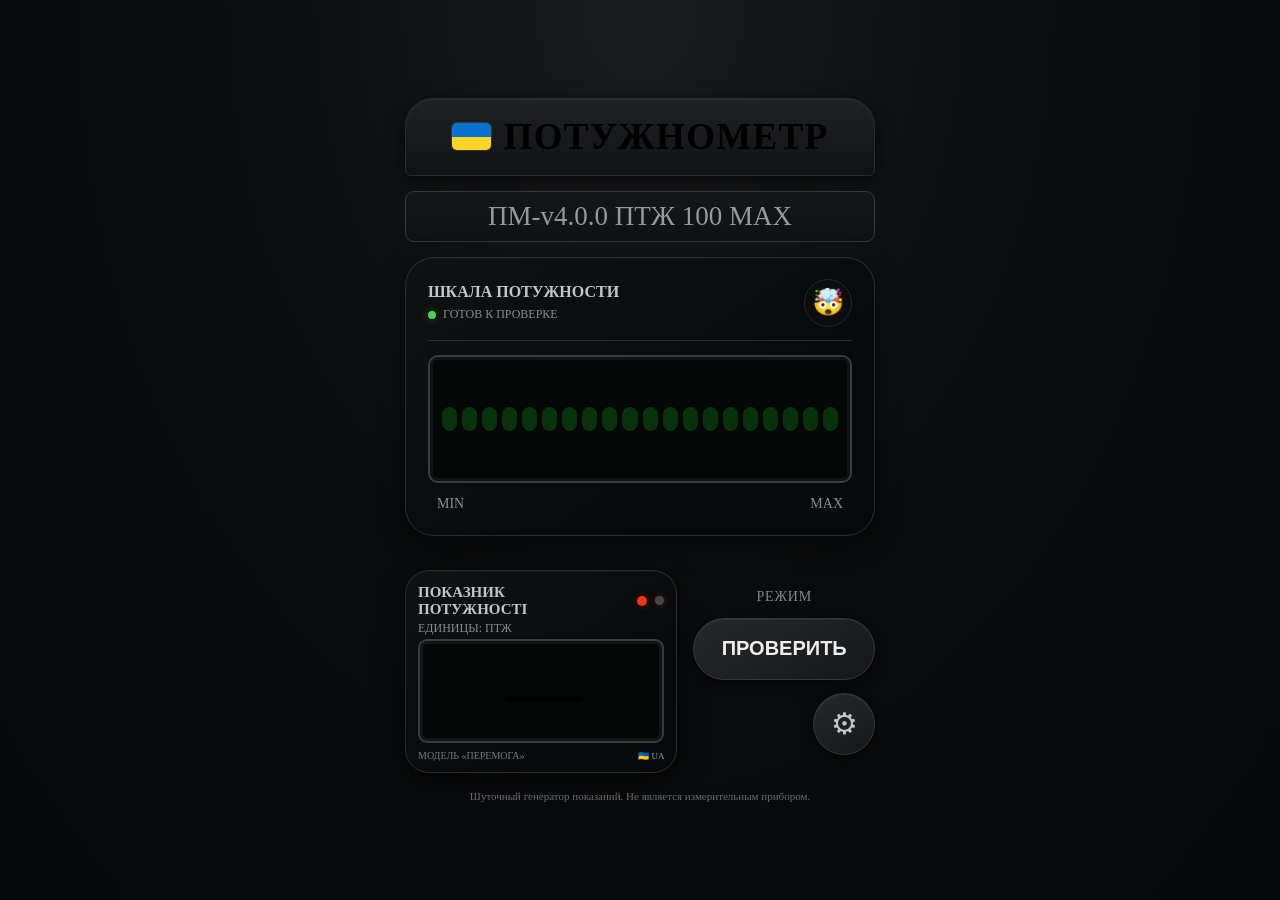
==== index.html @ d44b7a95 "Add files via upload" ====
<!doctype html>
<html lang="ru">
<head>
  <meta charset="UTF-8">
  <meta name="viewport" content="width=device-width, initial-scale=1, viewport-fit=cover">
  <meta name="theme-color" content="#090a0b">
  <title>Потужнометр</title>
  <link rel="stylesheet" href="styles.css">
  <script src="https://telegram.org/js/telegram-web-app.js"></script>
  <script defer src="app.js"></script>
</head>
<body>
  <main class="device">
    <header class="brand"><span class="flag" aria-label="Украина"><i></i><i></i></span><span>ПОТУЖНОМЕТР</span></header>
    <div class="version">ПМ-v4.0.0 ПТЖ 100 MAX</div>

    <section class="card scale-card" aria-labelledby="scale-title">
      <div class="section-head">
        <div><h1 id="scale-title">ШКАЛА ПОТУЖНОСТИ</h1><p class="status"><span class="status-dot"></span><span id="status-text">ГОТОВ К ПРОВЕРКЕ</span></p></div>
        <span class="mood" id="mood" aria-label="Настроение">🤯</span>
      </div>
      <div class="meter-frame" role="img" aria-label="Шкала от минимума до максимума">
        <div class="meter" id="meter"></div>
      </div>
      <div class="range"><span>MIN</span><span>MAX</span></div>
    </section>

    <section class="lower">
      <div class="card readout">
        <div class="readout-head"><h2>ПОКАЗНИК<br>ПОТУЖНОСТІ</h2><span class="live"><i></i><i></i></span></div>
        <p class="units">ЕДИНИЦЫ: ПТЖ</p>
        <div class="number-frame"><output id="value">—</output></div>
        <div class="readout-foot"><span id="model">МОДЕЛЬ «ПЕРЕМОГА»</span><span class="mini-flag">🇺🇦 UA</span></div>
      </div>
      <div class="controls">
        <span class="mode-label">РЕЖИМ</span>
        <button class="check-button" id="check" type="button">ПРОВЕРИТЬ</button>
        <button class="settings-button" id="settings" type="button" aria-label="Настройки" title="О приложении">⚙</button>
      </div>
    </section>
    <p class="disclaimer">Шуточный генератор показаний. Не является измерительным прибором.</p>
  </main>
</body>
</html>
---- styles.css ----
* { box-sizing: border-box; }+:root { color-scheme: dark; font-family: Inter, ui-sans-serif, system-ui, -apple-system, "Segoe UI", sans-serif; background:#08090a; color:#f1f1f1; }
body { margin:0; min-height:100vh; display:grid; place-items:center; padding:18px 14px; background:radial-gradient(ellipse at 50% 0%, #1a1b1d 0, #0a0b0c 48%, #070809 100%); }
.device { width:min(100%, 470px); position:relative; }
.brand { min-height:78px; border:1px solid #292a2c; border-radius:28px 28px 6px 6px; background:linear-gradient(180deg,#202123,#111213); box-shadow:0 5px 18px #0009,inset 0 1px #ffffff0c; display:flex; align-items:center; justify-content:center; gap:13px; font-size:clamp(22px,6vw,37px); font-weight:900; letter-spacing:.035em; white-space:nowrap; }
.flag { width:39px; height:27px; flex:none; display:flex; flex-direction:column; overflow:hidden; border-radius:5px; box-shadow:0 0 0 1px #ffffff20; }.flag i { height:50%; background:#0873cf; }.flag i+i { background:#ffd52a; }
.version { margin:15px 0; border:1px solid #343537; border-radius:9px; background:linear-gradient(#151617,#101112); color:#97989a; text-align:center; font-size:clamp(18px,5.4vw,27px); padding:9px 5px; }
.card { background:linear-gradient(145deg,#101112,#08090a 72%); border:1px solid #2a2b2d; box-shadow:0 8px 26px #0008,inset 0 1px #ffffff08; }
.scale-card { border-radius:29px; padding:21px 22px 23px; }
.section-head { display:flex; justify-content:space-between; align-items:center; border-bottom:1px solid #2a2b2d; padding-bottom:13px; margin-bottom:14px; }
h1,h2,p { margin:0; }.section-head h1 { color:#c4c5c6; font-size:16px; font-weight:850; }.status { display:flex; align-items:center; gap:7px; margin-top:6px; color:#898a8c; font-size:12px; }.status-dot { width:8px; height:8px; background:#48d34c; border-radius:50%; box-shadow:0 0 9px #47ce4b70; }.mood { display:grid; place-items:center; width:48px; height:48px; font-size:26px; border-radius:50%; border:1px solid #242527; background:#0c0d0e; }
.meter-frame { padding:9px 12px; border:2px solid #3b3c3e; border-radius:10px; background:#050606; box-shadow:inset 0 0 0 3px #111213; }.meter { min-height:106px; display:flex; align-items:center; justify-content:center; gap:5px; padding:11px 0; }.bar { height:53%; min-height:24px; max-height:52px; flex:1; border-radius:99px; background:hsl(calc(124 - var(--n)*1.22) 87% 48%); opacity:.20; transition:opacity .22s ease, height .25s ease, filter .22s ease; }.bar.active { opacity:1; filter:drop-shadow(0 0 5px color-mix(in srgb, currentColor 30%, transparent)); }.bar:nth-child(3n) { height:66%; }.bar:nth-child(3n + 1) { height:80%; }
.range { display:flex; justify-content:space-between; color:#8c8d8f; font-size:14px; margin:13px 9px 0; }
.lower { display:grid; grid-template-columns:1.08fr .72fr; gap:16px; align-items:center; margin-top:34px; }.readout { border-radius:24px; padding:13px 12px 11px; }.readout-head { display:flex; align-items:center; justify-content:space-between; }.readout h2 { color:#c3c4c5; font-size:15px; line-height:1.13; font-weight:850; }.live { display:flex; gap:8px; align-items:center; }.live i { width:10px; height:10px; border-radius:50%; background:#ee3519; box-shadow:0 0 7px #f43b1e55; }.live i+i { width:9px; height:9px; background:#454648; }.units { color:#8a8b8d; font-size:12px; margin:4px 0 3px; }.number-frame { min-height:104px; border:2px solid #3a3b3d; border-radius:9px; box-shadow:inset 0 0 0 3px #131415; display:grid; place-items:center; background:#050606; }.number-frame output { font-size:clamp(57px,15vw,76px); font-weight:850; line-height:1; letter-spacing:-.06em; font-variant-numeric:tabular-nums; }.readout-foot { display:flex; justify-content:space-between; align-items:center; color:#77797b; font-size:10px; margin-top:7px; }.mini-flag { color:#a5a6a7; font-size:9px; }
.controls { display:flex; align-items:center; flex-direction:column; gap:13px; }.mode-label { color:#858689; font-size:14px; letter-spacing:.06em; }.check-button,.settings-button { color:#eee; border:1px solid #333537; background:linear-gradient(150deg,#27282a,#161718); box-shadow:0 5px 12px #0007,inset 0 1px #ffffff10; cursor:pointer; }.check-button { width:100%; min-height:62px; border-radius:40px; font-size:clamp(14px,4vw,20px); font-weight:850; }.check-button:active,.settings-button:active { transform:translateY(1px); }.check-button:disabled { color:#8f9092; cursor:wait; }.settings-button { width:62px; height:62px; border-radius:50%; font-size:30px; color:#c5c6c7; align-self:flex-end; }.disclaimer { margin:17px 4px 0; color:#686a6c; text-align:center; font-size:11px; }
@media (max-width:370px) { .lower { gap:10px; grid-template-columns:1.05fr .78fr; }.scale-card { padding:17px 15px 20px; }.meter { gap:3px; }.readout { padding:11px 9px; }.readout h2 { font-size:13px; }.check-button { min-height:56px; } }
@media (prefers-reduced-motion:reduce) { *,*::before,*::after { transition:none!important; scroll-behavior:auto!important; } }
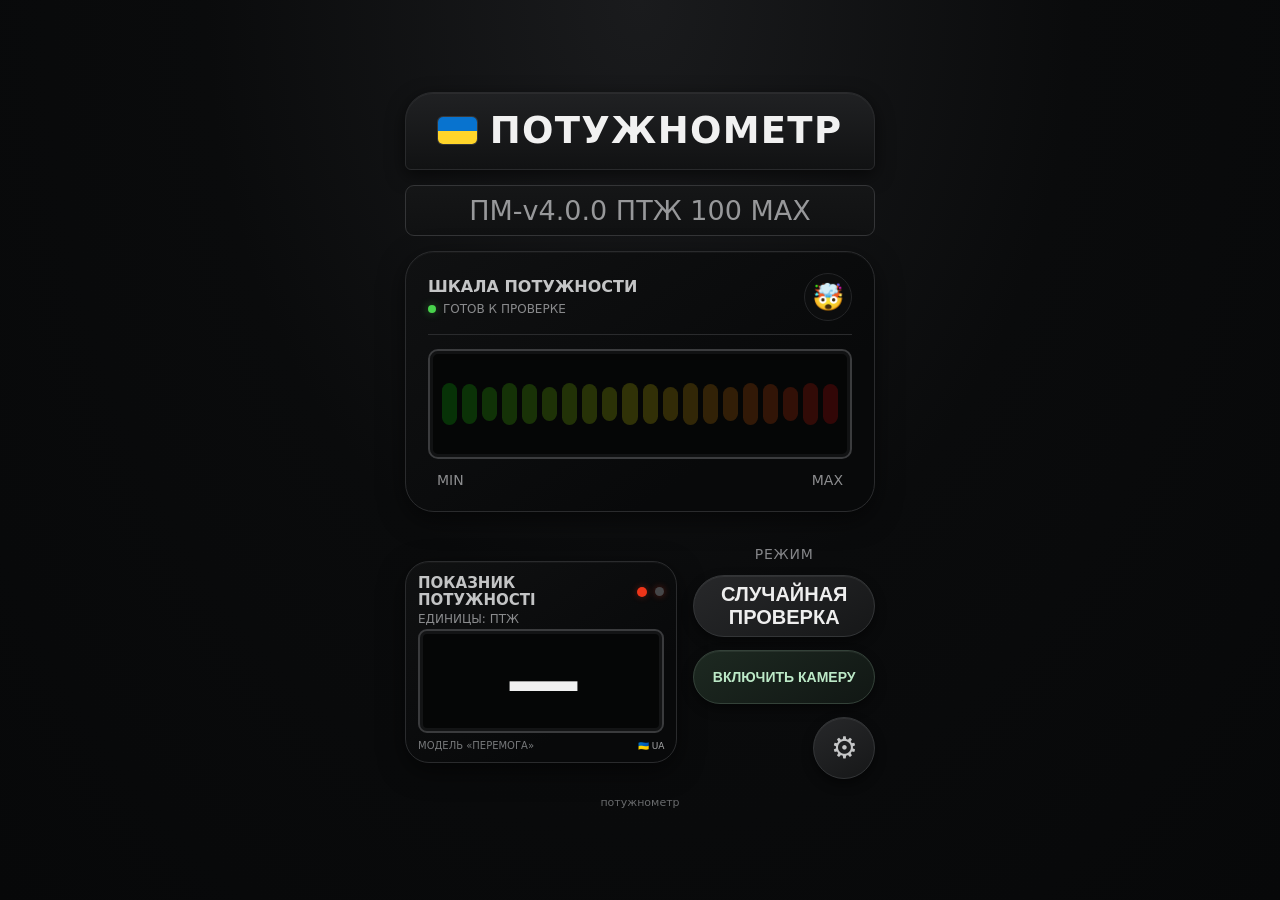
==== commit 85c6f2ed: "Add immersive camera measurement mode" ====
--- a/index.html
+++ b/index.html
@@ -25,6 +25,26 @@
       <div class="range"><span>MIN</span><span>MAX</span></div>
     </section>
 
+    <section class="camera-panel" id="camera-panel" aria-label="Проверка цветов камерой" hidden>
+      <video id="camera-preview" autoplay muted playsinline aria-label="Изображение с камеры"></video>
+      <div class="camera-topbar"><span>АНАЛИЗ ПО ВИДЕО</span><button class="close-camera" id="close-camera" type="button" aria-label="Закрыть камеру">×</button></div>
+      <div class="camera-hud">
+        <div class="camera-hud-head">
+          <p class="camera-status" id="camera-status" aria-live="polite">Камера выключена</p>
+          <div class="color-stats" aria-live="polite">
+            <span class="color-stat"><i class="blue-dot"></i>СИНИЙ <b id="blue-percent">0%</b></span>
+            <span class="color-stat"><i class="yellow-dot"></i>ЖЁЛТЫЙ <b id="yellow-percent">0%</b></span>
+            <span class="color-stat">ВСЕГО <b id="total-percent">0%</b></span>
+          </div>
+        </div>
+        <div class="camera-result">
+          <div class="meter-frame camera-meter-frame" role="img" aria-label="Потужность по цветам в кадре"><div class="meter" id="video-meter"></div></div>
+          <div class="camera-value"><output id="video-value">0</output><span>ПТЖ</span></div>
+        </div>
+        <p class="camera-note">Кадр анализируется на устройстве</p>
+      </div>
+    </section>
+
     <section class="lower">
       <div class="card readout">
         <div class="readout-head"><h2>ПОКАЗНИК<br>ПОТУЖНОСТІ</h2><span class="live"><i></i><i></i></span></div>
@@ -34,11 +54,13 @@
       </div>
       <div class="controls">
         <span class="mode-label">РЕЖИМ</span>
-        <button class="check-button" id="check" type="button">ПРОВЕРИТЬ</button>
+        <button class="check-button" id="check" type="button">СЛУЧАЙНАЯ ПРОВЕРКА</button>
+        <button class="camera-button" id="camera-toggle" type="button" aria-controls="camera-panel" aria-pressed="false">ВКЛЮЧИТЬ КАМЕРУ</button>
         <button class="settings-button" id="settings" type="button" aria-label="Настройки" title="О приложении">⚙</button>
       </div>
     </section>
-    <p class="disclaimer">Шуточный генератор показаний. Не является измерительным прибором.</p>
+    <p class="disclaimer">потужнометр</p>
   </main>
+  <audio id="threshold-sound" src="potuzhnolit.mp3" preload="auto"></audio>
 </body>
 </html>
--- a/styles.css
+++ b/styles.css
@@ -1,4 +1,5 @@
-* { box-sizing: border-box; }+:root { color-scheme: dark; font-family: Inter, ui-sans-serif, system-ui, -apple-system, "Segoe UI", sans-serif; background:#08090a; color:#f1f1f1; }
+* { box-sizing: border-box; }
+:root { color-scheme: dark; font-family: Inter, ui-sans-serif, system-ui, -apple-system, "Segoe UI", sans-serif; background:#08090a; color:#f1f1f1; }
 body { margin:0; min-height:100vh; display:grid; place-items:center; padding:18px 14px; background:radial-gradient(ellipse at 50% 0%, #1a1b1d 0, #0a0b0c 48%, #070809 100%); }
 .device { width:min(100%, 470px); position:relative; }
 .brand { min-height:78px; border:1px solid #292a2c; border-radius:28px 28px 6px 6px; background:linear-gradient(180deg,#202123,#111213); box-shadow:0 5px 18px #0009,inset 0 1px #ffffff0c; display:flex; align-items:center; justify-content:center; gap:13px; font-size:clamp(22px,6vw,37px); font-weight:900; letter-spacing:.035em; white-space:nowrap; }
@@ -12,5 +13,38 @@
 .range { display:flex; justify-content:space-between; color:#8c8d8f; font-size:14px; margin:13px 9px 0; }
 .lower { display:grid; grid-template-columns:1.08fr .72fr; gap:16px; align-items:center; margin-top:34px; }.readout { border-radius:24px; padding:13px 12px 11px; }.readout-head { display:flex; align-items:center; justify-content:space-between; }.readout h2 { color:#c3c4c5; font-size:15px; line-height:1.13; font-weight:850; }.live { display:flex; gap:8px; align-items:center; }.live i { width:10px; height:10px; border-radius:50%; background:#ee3519; box-shadow:0 0 7px #f43b1e55; }.live i+i { width:9px; height:9px; background:#454648; }.units { color:#8a8b8d; font-size:12px; margin:4px 0 3px; }.number-frame { min-height:104px; border:2px solid #3a3b3d; border-radius:9px; box-shadow:inset 0 0 0 3px #131415; display:grid; place-items:center; background:#050606; }.number-frame output { font-size:clamp(57px,15vw,76px); font-weight:850; line-height:1; letter-spacing:-.06em; font-variant-numeric:tabular-nums; }.readout-foot { display:flex; justify-content:space-between; align-items:center; color:#77797b; font-size:10px; margin-top:7px; }.mini-flag { color:#a5a6a7; font-size:9px; }
 .controls { display:flex; align-items:center; flex-direction:column; gap:13px; }.mode-label { color:#858689; font-size:14px; letter-spacing:.06em; }.check-button,.settings-button { color:#eee; border:1px solid #333537; background:linear-gradient(150deg,#27282a,#161718); box-shadow:0 5px 12px #0007,inset 0 1px #ffffff10; cursor:pointer; }.check-button { width:100%; min-height:62px; border-radius:40px; font-size:clamp(14px,4vw,20px); font-weight:850; }.check-button:active,.settings-button:active { transform:translateY(1px); }.check-button:disabled { color:#8f9092; cursor:wait; }.settings-button { width:62px; height:62px; border-radius:50%; font-size:30px; color:#c5c6c7; align-self:flex-end; }.disclaimer { margin:17px 4px 0; color:#686a6c; text-align:center; font-size:11px; }
-@media (max-width:370px) { .lower { gap:10px; grid-template-columns:1.05fr .78fr; }.scale-card { padding:17px 15px 20px; }.meter { gap:3px; }.readout { padding:11px 9px; }.readout h2 { font-size:13px; }.check-button { min-height:56px; } }
+.camera-panel { margin-top:16px; padding:15px; border-radius:22px; }.camera-panel-head { display:flex; align-items:center; justify-content:space-between; margin-bottom:12px; }.camera-panel h2 { margin:0; color:#c3c4c5; font-size:14px; }.camera-status { margin:5px 0 0; color:#939597; font-size:12px; }.camera-mark { color:#e84936; font-size:16px; text-shadow:0 0 10px #e8493680; }.camera-view { overflow:hidden; border:2px solid #363739; border-radius:12px; background:#050606; aspect-ratio:4/3; }.camera-view video { display:block; width:100%; height:100%; object-fit:cover; transform:scaleX(-1); }.color-stats { display:grid; grid-template-columns:1fr 1fr 1fr; gap:7px; margin-top:12px; }.color-stat { display:flex; align-items:center; gap:5px; white-space:nowrap; color:#9a9b9d; font-size:10px; }.color-stat b { margin-left:auto; color:#f2f2f2; font-size:12px; font-variant-numeric:tabular-nums; }.color-stat i { display:inline-block; width:8px; height:8px; flex:none; border-radius:50%; }.blue-dot { background:#2279ed; }.yellow-dot { background:#ffd52a; }.total-stat { justify-content:flex-end; }.camera-note { margin:10px 0 0; color:#737577; font-size:10px; line-height:1.4; }.camera-button { width:100%; min-height:54px; padding:0 12px; border:1px solid #344239; border-radius:30px; color:#bce9c7; background:linear-gradient(150deg,#1d2921,#111714); box-shadow:0 5px 12px #0007,inset 0 1px #ffffff10; cursor:pointer; font-size:clamp(11px,3.2vw,14px); font-weight:800; }.camera-button[aria-pressed="true"] { border-color:#526b59; color:#fff; background:linear-gradient(150deg,#314d39,#1c2b21); }.camera-button:disabled { opacity:.65; cursor:wait; }.camera-panel[hidden] { display:none; }
+@media (max-width:370px) { .lower { gap:10px; grid-template-columns:1.05fr .78fr; }.scale-card { padding:17px 15px 20px; }.meter { gap:3px; }.readout { padding:11px 9px; }.readout h2 { font-size:13px; }.check-button { min-height:56px; }.color-stats { gap:4px; }.color-stat { gap:3px; font-size:9px; }.color-stat b { font-size:11px; } }
 @media (prefers-reduced-motion:reduce) { *,*::before,*::after { transition:none!important; scroll-behavior:auto!important; } }
+
+/* Segmented scale: green at minimum, red at maximum. */
+.meter { height:88px; min-height:0; }
+.bar { height:40px; min-height:18px; max-height:42px; background:hsl(calc(120 - var(--n)*120) 88% 48%); }
+.bar:nth-child(3n) { height:34px; }
+.bar:nth-child(3n + 1) { height:42px; }
+
+/* Immersive camera view with a compact reading strip above the safe area. */
+body.camera-open { overflow:hidden; }
+.camera-panel { position:fixed; inset:0; z-index:1000; display:block; width:100%; height:100vh; height:100dvh; margin:0; padding:0; overflow:hidden; border:0; border-radius:0; background:#050606; box-shadow:none; color:#fff; }
+.camera-panel[hidden] { display:none; }
+.camera-panel > video { position:absolute; inset:0; display:block; width:100%; height:100%; object-fit:cover; background:#050606; }
+.camera-topbar { position:absolute; z-index:1; top:calc(env(safe-area-inset-top, 0px) + 12px); left:15px; right:15px; display:flex; justify-content:space-between; align-items:center; }
+.camera-topbar > span { padding:10px 14px; border:1px solid #ffffff20; border-radius:24px; background:#08090bb8; color:#f5f5f5; font-size:12px; font-weight:800; letter-spacing:.08em; backdrop-filter:blur(12px); }
+.close-camera { display:grid; place-items:center; width:44px; height:44px; border:1px solid #ffffff28; border-radius:50%; background:#08090bc9; color:#fff; cursor:pointer; font-size:30px; line-height:1; backdrop-filter:blur(12px); }
+.camera-hud { position:absolute; z-index:1; left:12px; right:12px; bottom:calc(env(safe-area-inset-bottom, 0px) + 12px); padding:14px; border:1px solid #ffffff24; border-radius:20px; background:linear-gradient(145deg,#101216ed,#070809e8); box-shadow:0 10px 36px #0008; backdrop-filter:blur(16px); }
+.camera-hud-head { display:flex; align-items:center; justify-content:space-between; gap:12px; margin-bottom:11px; }
+.camera-status { margin:0; color:#d5d7d9; font-size:12px; }
+.color-stats { display:flex; align-items:center; justify-content:flex-end; gap:12px; margin:0; }
+.color-stat { gap:5px; color:#c2c4c6; font-size:9px; }
+.color-stat b { margin-left:2px; font-size:11px; }
+.camera-result { display:grid; grid-template-columns:minmax(0,1fr) auto; align-items:center; gap:12px; }
+.camera-meter-frame { min-width:0; padding:5px 9px; border-color:#44474a; background:#030405; }
+.camera-meter-frame .meter { height:42px; gap:4px; padding:2px 0; }
+.camera-meter-frame .bar { height:23px; min-height:12px; max-height:23px; }
+.camera-meter-frame .bar:nth-child(3n) { height:19px; }
+.camera-meter-frame .bar:nth-child(3n + 1) { height:23px; }
+.camera-value { display:flex; align-items:baseline; gap:5px; min-width:88px; }
+.camera-value output { color:#fff; font-size:clamp(40px,10vw,58px); font-weight:850; line-height:.95; letter-spacing:-.06em; font-variant-numeric:tabular-nums; }
+.camera-value span { color:#aeb1b4; font-size:11px; }
+.camera-note { margin:10px 2px 0; color:#a2a5a8; font-size:10px; line-height:1.4; }
+@media (max-width:380px) { .camera-hud { left:8px; right:8px; padding:11px 9px; }.camera-hud-head { gap:6px; }.color-stats { gap:7px; }.color-stat { font-size:8px; }.camera-value { min-width:76px; gap:3px; }.camera-value output { font-size:42px; }.camera-meter-frame .meter { gap:3px; } }
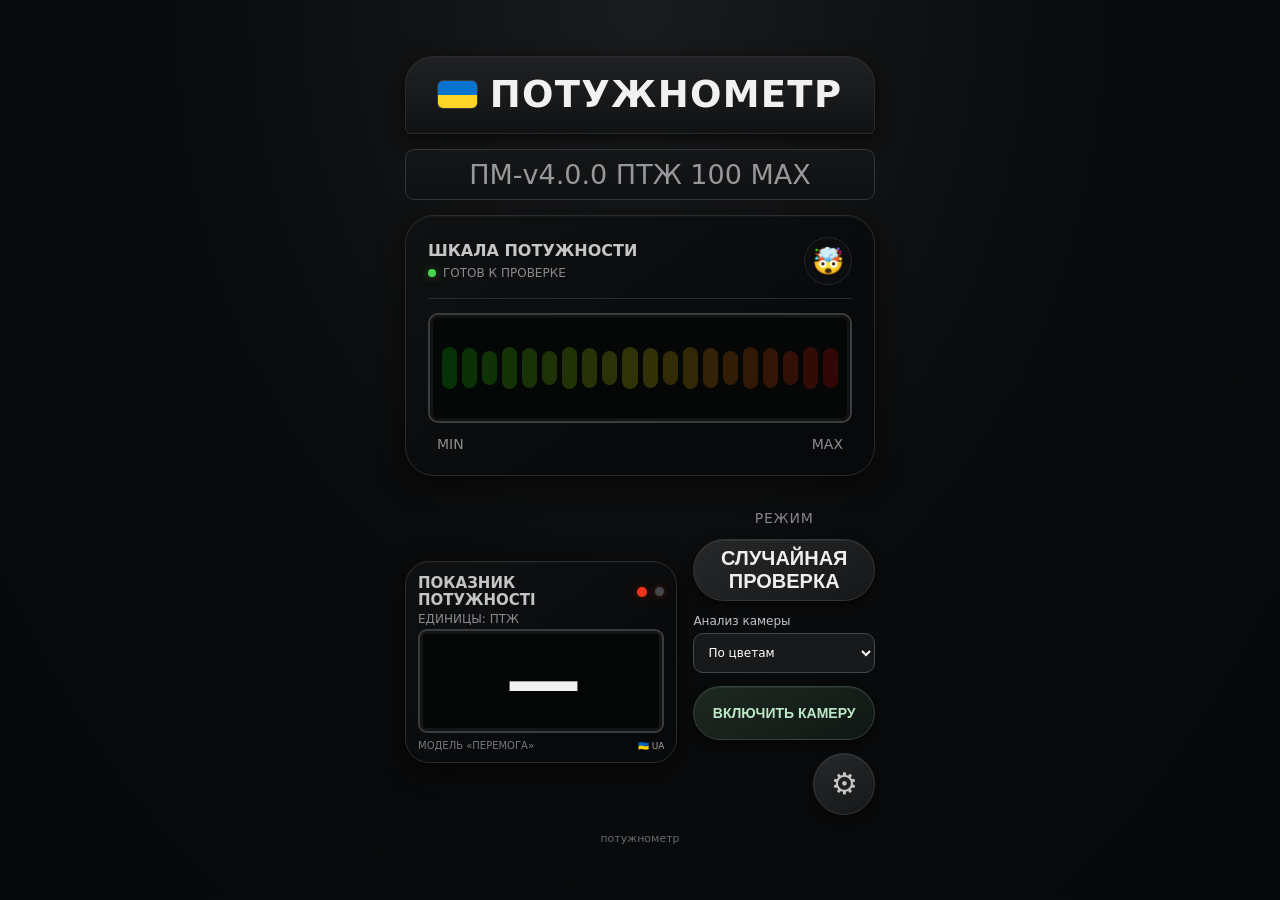
==== commit 2200dfd4: "Add local face comparison camera mode" ====
--- a/index.html
+++ b/index.html
@@ -5,9 +5,9 @@
   <meta name="viewport" content="width=device-width, initial-scale=1, viewport-fit=cover">
   <meta name="theme-color" content="#090a0b">
   <title>Потужнометр</title>
-  <link rel="stylesheet" href="styles.css">
+  <link rel="stylesheet" href="styles.css?v=2">
   <script src="https://telegram.org/js/telegram-web-app.js"></script>
-  <script defer src="app.js"></script>
+  <script defer src="app.js?v=2"></script>
 </head>
 <body>
   <main class="device">
@@ -25,20 +25,20 @@
       <div class="range"><span>MIN</span><span>MAX</span></div>
     </section>
 
-    <section class="camera-panel" id="camera-panel" aria-label="Проверка цветов камерой" hidden>
+    <section class="camera-panel" id="camera-panel" aria-label="Проверка камерой" hidden>
       <video id="camera-preview" autoplay muted playsinline aria-label="Изображение с камеры"></video>
       <div class="camera-topbar"><span>АНАЛИЗ ПО ВИДЕО</span><button class="close-camera" id="close-camera" type="button" aria-label="Закрыть камеру">×</button></div>
       <div class="camera-hud">
         <div class="camera-hud-head">
           <p class="camera-status" id="camera-status" aria-live="polite">Камера выключена</p>
-          <div class="color-stats" aria-live="polite">
+          <div class="color-stats" id="color-stats" aria-live="polite">
             <span class="color-stat"><i class="blue-dot"></i>СИНИЙ <b id="blue-percent">0%</b></span>
             <span class="color-stat"><i class="yellow-dot"></i>ЖЁЛТЫЙ <b id="yellow-percent">0%</b></span>
             <span class="color-stat">ВСЕГО <b id="total-percent">0%</b></span>
           </div>
         </div>
         <div class="camera-result">
-          <div class="meter-frame camera-meter-frame" role="img" aria-label="Потужность по цветам в кадре"><div class="meter" id="video-meter"></div></div>
+          <div class="meter-frame camera-meter-frame" role="img" aria-label="Потужность по кадру"><div class="meter" id="video-meter"></div></div>
           <div class="camera-value"><output id="video-value">0</output><span>ПТЖ</span></div>
         </div>
         <p class="camera-note">Кадр анализируется на устройстве</p>
@@ -55,6 +55,12 @@
       <div class="controls">
         <span class="mode-label">РЕЖИМ</span>
         <button class="check-button" id="check" type="button">СЛУЧАЙНАЯ ПРОВЕРКА</button>
+        <label class="camera-mode">Анализ камеры
+          <select id="camera-mode">
+            <option value="color">По цветам</option>
+            <option value="face">По лицу</option>
+          </select>
+        </label>
         <button class="camera-button" id="camera-toggle" type="button" aria-controls="camera-panel" aria-pressed="false">ВКЛЮЧИТЬ КАМЕРУ</button>
         <button class="settings-button" id="settings" type="button" aria-label="Настройки" title="О приложении">⚙</button>
       </div>
--- a/styles.css
+++ b/styles.css
@@ -48,3 +48,21 @@
 .camera-value span { color:#aeb1b4; font-size:11px; }
 .camera-note { margin:10px 2px 0; color:#a2a5a8; font-size:10px; line-height:1.4; }
 @media (max-width:380px) { .camera-hud { left:8px; right:8px; padding:11px 9px; }.camera-hud-head { gap:6px; }.color-stats { gap:7px; }.color-stat { font-size:8px; }.camera-value { min-width:76px; gap:3px; }.camera-value output { font-size:42px; }.camera-meter-frame .meter { gap:3px; } }
+.camera-mode {
+  width: 100%;
+  display: grid;
+  gap: 5px;
+  color: #c2c4c6;
+  font-size: 12px;
+}
+.camera-mode select {
+  width: 100%;
+  min-height: 40px;
+  padding: 6px 10px;
+  border: 1px solid #44474a;
+  border-radius: 10px;
+  background: #17191b;
+  color: #fff;
+  font: inherit;
+}
+.color-stats[hidden] { display: none; }
